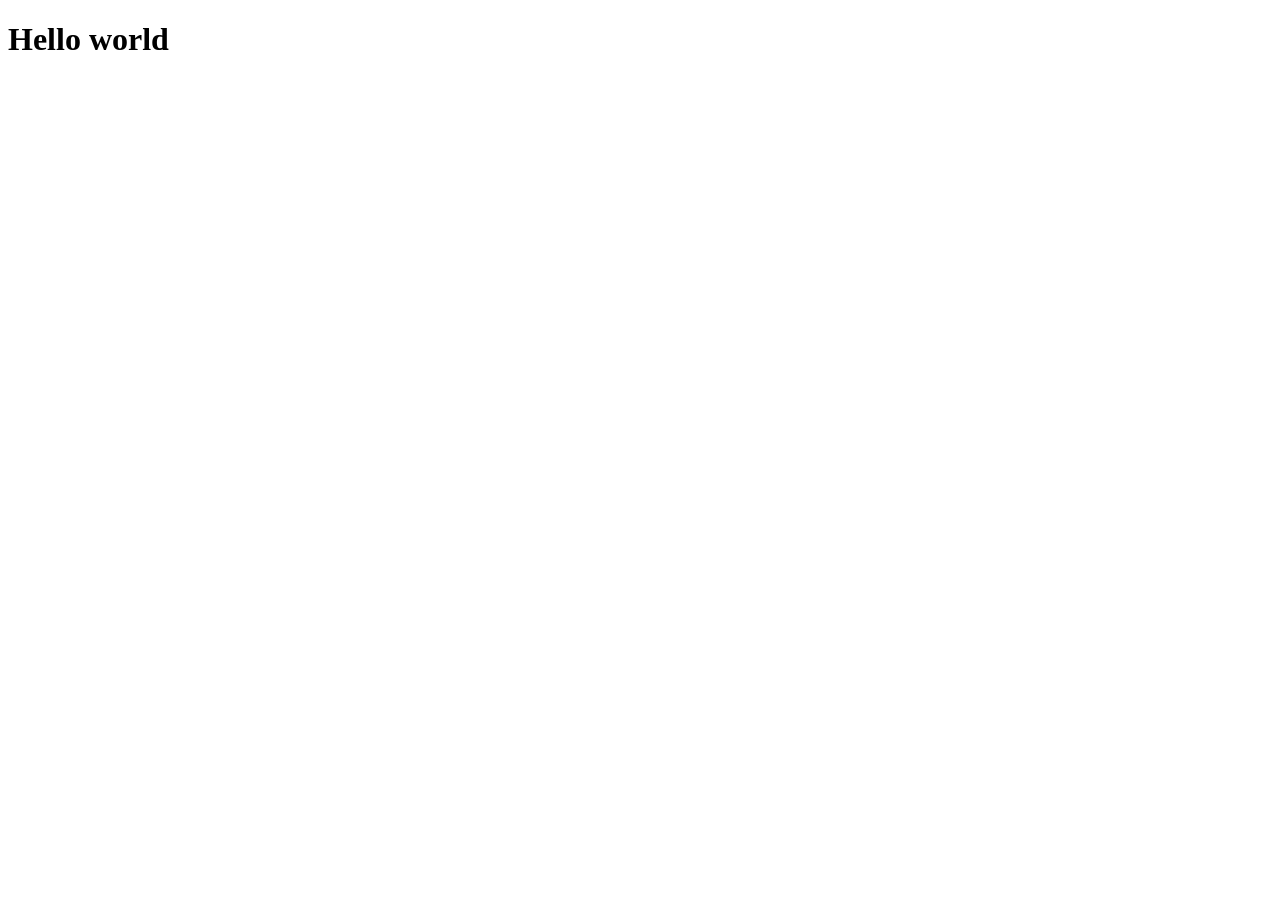
==== index.html @ e8138c46 "Add index.html with Hello world" ====
<!DOCTYPE html>
<html lang="de">
<head>
    <meta charset="UTF-8">
    <meta name="viewport" content="width=device-width, initial-scale=1.0">
    <title>Hello World</title>
</head>
<body>
    <h1>Hello world</h1>
</body>
</html>
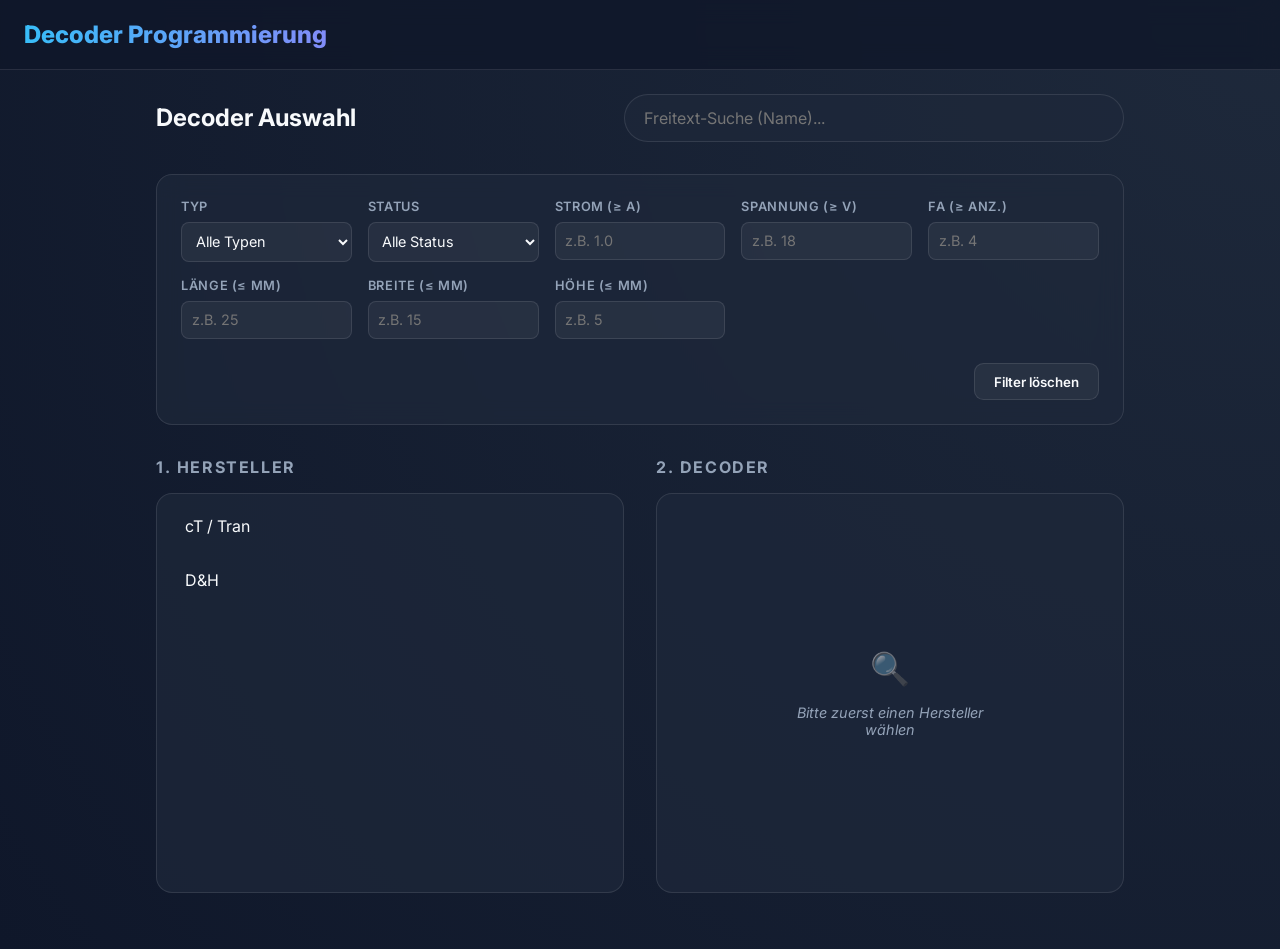
==== commit 62463e2d: "Update Decoderprogrammierung UI, logic, and scraper" ====
--- a/index.html
+++ b/index.html
@@ -3,9 +3,150 @@
 <head>
     <meta charset="UTF-8">
     <meta name="viewport" content="width=device-width, initial-scale=1.0">
-    <title>Hello World</title>
+    <title>Decoder Programmierung</title>
+    <link rel="stylesheet" href="style.css">
+    <link href="https://fonts.googleapis.com/css2?family=Inter:wght@400;600;800&display=swap" rel="stylesheet">
 </head>
 <body>
-    <h1>Hello world</h1>
+    <header>
+        <h1 id="main-title">Decoder Programmierung</h1>
+        <button id="main-back-btn" style="display: none;">&larr; Zurück zur Auswahl</button>
+    </header>
+
+    <div class="container">
+        <!-- Decoder Selection Screen -->
+        <div id="file-selection" class="screen">
+            <div class="selection-header">
+                <h2>Decoder Auswahl</h2>
+                <div class="search-container">
+                    <input type="text" id="decoder-search" placeholder="Freitext-Suche (Name)...">
+                    <div id="search-results" class="search-results-overlay" style="display: none;">
+                        <div class="search-result-row">
+                            <span id="res-manufacturer" class="res-label">Hersteller</span>
+                            <div class="dropdown">
+                                <button id="res-decoder-btn" class="dropbtn">Decoder wählen</button>
+                                <div id="res-decoder-list" class="dropdown-content"></div>
+                            </div>
+                        </div>
+                    </div>
+                </div>
+            </div>
+
+            <!-- Advanced Filters -->
+            <div class="filter-section">
+                <div class="filter-grid">
+                    <div class="filter-group">
+                        <label>Typ</label>
+                        <select id="filter-type">
+                            <option value="">Alle Typen</option>
+                            <option value="Lokdecoder">Lokdecoder</option>
+                            <option value="Sounddecoder">Sounddecoder</option>
+                            <option value="Funktionsdecoder">Funktionsdecoder</option>
+                        </select>
+                    </div>
+                    <div class="filter-group">
+                        <label>Status</label>
+                        <select id="filter-production">
+                            <option value="">Alle Status</option>
+                            <option value="true">In Produktion</option>
+                            <option value="false">Nicht mehr in Produktion</option>
+                        </select>
+                    </div>
+                    <div class="filter-group">
+                        <label>Strom (≥ A)</label>
+                        <input type="number" id="filter-current" step="0.1" placeholder="z.B. 1.0">
+                    </div>
+                    <div class="filter-group">
+                        <label>Spannung (≥ V)</label>
+                        <input type="number" id="filter-voltage" step="1" placeholder="z.B. 18">
+                    </div>
+                    <div class="filter-group">
+                        <label>FA (≥ Anz.)</label>
+                        <input type="number" id="filter-fa" step="1" placeholder="z.B. 4">
+                    </div>
+                    <div class="filter-group">
+                        <label>Länge (≤ mm)</label>
+                        <input type="number" id="filter-length" step="0.1" placeholder="z.B. 25">
+                    </div>
+                    <div class="filter-group">
+                        <label>Breite (≤ mm)</label>
+                        <input type="number" id="filter-width" step="0.1" placeholder="z.B. 15">
+                    </div>
+                    <div class="filter-group">
+                        <label>Höhe (≤ mm)</label>
+                        <input type="number" id="filter-height" step="0.1" placeholder="z.B. 5">
+                    </div>
+                </div>
+                <div class="filter-actions">
+                    <button id="clear-filters" class="btn-secondary">Filter löschen</button>
+                </div>
+            </div>
+
+            <!-- Results Table -->
+            <div id="results-table-container" class="table-container" style="display: none;">
+                <table id="results-table">
+                    <thead>
+                        <tr>
+                            <th>Hersteller</th>
+                            <th>Decoder</th>
+                            <th>Typ</th>
+                            <th>Prod.</th>
+                            <th>Strom</th>
+                            <th>V</th>
+                            <th>FA</th>
+                            <th>L</th>
+                            <th>B</th>
+                            <th>H</th>
+                        </tr>
+                    </thead>
+                    <tbody id="results-tbody"></tbody>
+                </table>
+            </div>
+
+            <div class="navigation-columns" id="manual-selection-container">
+                <div class="nav-column">
+                    <h3>1. Hersteller</h3>
+                    <div id="manufacturer-list" class="nav-list"></div>
+                </div>
+                <div class="nav-column">
+                    <h3>2. Decoder</h3>
+                    <div id="decoder-list" class="nav-list empty">
+                        <p class="placeholder">Bitte zuerst einen Hersteller wählen</p>
+                    </div>
+                </div>
+            </div>
+        </div>
+
+        <!-- Programming Screen -->
+        <div id="programming-screen" class="screen" style="display: none;">
+            <div class="header-row">
+                <button id="back-btn" class="btn-secondary">← Zurück</button>
+                <div class="decoder-info">
+                    <h2 id="decoder-name">Decoder Name</h2>
+                    <p id="firmware-info">Firmware Info</p>
+                </div>
+                <button id="reset-btn" class="btn-danger">Decoder-Reset</button>
+            </div>
+            <div class="content-layout">
+                <nav class="sidebar" id="group-nav"></nav>
+                <div id="cv-groups" class="cv-container"></div>
+            </div>
+        </div>
+    </div>
+
+    <!-- Reset Modal -->
+    <div id="reset-modal" class="modal" style="display: none;">
+        <div class="modal-content">
+            <h3>Decoder zurücksetzen</h3>
+            <p id="reset-modal-text"></p>
+            <div class="modal-actions">
+                <button id="reset-confirm" class="btn-danger">Jetzt zurücksetzen</button>
+                <button id="reset-cancel" class="btn-secondary">Abbrechen</button>
+            </div>
+        </div>
+    </div>
+
+    <script src="files.js"></script>
+    <script src="app.js"></script>
 </body>
 </html>
--- a/style.css
+++ b/style.css
@@ -0,0 +1,851 @@
+:root {
+    --bg-color: #0f172a;
+    --card-bg: rgba(30, 41, 59, 0.7);
+    --accent-color: #38bdf8;
+    --accent-hover: #0ea5e9;
+    --text-primary: #f8fafc;
+    --text-secondary: #94a3b8;
+    --border-color: rgba(255, 255, 255, 0.1);
+    --success: #22c55e;
+    --danger: #ef4444;
+    --header-height: 70px;
+}
+
+* {
+    margin: 0;
+    padding: 0;
+    box-sizing: border-box;
+    font-family: 'Inter', -apple-system, sans-serif;
+}
+
+body {
+    background-color: var(--bg-color);
+    color: var(--text-primary);
+    min-height: 100vh;
+    background-image: radial-gradient(circle at top right, #1e293b, #0f172a);
+    padding-bottom: 2rem;
+}
+
+header {
+    height: var(--header-height);
+    padding: 0 1.5rem;
+    display: flex;
+    justify-content: space-between;
+    align-items: center;
+    border-bottom: 1px solid var(--border-color);
+    backdrop-filter: blur(12px);
+    position: sticky;
+    top: 0;
+    z-index: 100;
+    background: rgba(15, 23, 42, 0.8);
+}
+
+h1 {
+    font-size: 1.5rem;
+    font-weight: 800;
+    background: linear-gradient(to right, #38bdf8, #818cf8);
+    -webkit-background-clip: text;
+    -webkit-text-fill-color: transparent;
+}
+
+#back-btn {
+    background: rgba(255, 255, 255, 0.05);
+    color: var(--text-primary);
+    border: 1px solid var(--border-color);
+    padding: 0.5rem 1rem;
+    border-radius: 0.5rem;
+    cursor: pointer;
+    font-size: 0.9rem;
+    display: flex;
+    align-items: center;
+    gap: 0.5rem;
+}
+
+.container {
+    max-width: 1000px;
+    margin: 1.5rem auto;
+    padding: 0 1rem;
+}
+
+/* Selection UI */
+.selection-header {
+    display: flex;
+    justify-content: space-between;
+    align-items: center;
+    margin-bottom: 2rem;
+    gap: 2rem;
+}
+
+.search-container {
+    position: relative;
+    flex: 1;
+    max-width: 500px;
+}
+
+#decoder-search {
+    width: 100%;
+    padding: 0.8rem 1.2rem;
+    background: var(--card-bg);
+    border: 1px solid var(--border-color);
+    border-radius: 2rem;
+    color: var(--text-primary);
+    font-size: 1rem;
+    outline: none;
+    transition: border-color 0.2s;
+}
+
+#decoder-search:focus {
+    border-color: var(--accent-color);
+}
+
+.search-results-overlay {
+    position: absolute;
+    top: calc(100% + 0.5rem);
+    left: 0;
+    right: 0;
+    background: #1e293b;
+    border: 1px solid var(--border-color);
+    border-radius: 1rem;
+    padding: 1rem;
+    z-index: 200;
+    box-shadow: 0 20px 25px -5px rgba(0, 0, 0, 0.5);
+}
+
+.search-result-row {
+    display: flex;
+    align-items: center;
+    gap: 1rem;
+}
+
+.res-label {
+    background: rgba(255, 255, 255, 0.05);
+    padding: 0.5rem 1rem;
+    border-radius: 0.5rem;
+    font-weight: 600;
+    color: var(--accent-color);
+    min-width: 120px;
+}
+
+/* Dropdown */
+.dropdown {
+    position: relative;
+    flex: 1;
+}
+
+.dropbtn {
+    width: 100%;
+    background: var(--accent-color);
+    color: #082f49;
+    padding: 0.6rem 1rem;
+    font-size: 0.9rem;
+    font-weight: 700;
+    border: none;
+    border-radius: 0.5rem;
+    cursor: pointer;
+}
+
+.dropdown-content {
+    display: none;
+    position: absolute;
+    background-color: #1e293b;
+    min-width: 160px;
+    width: 100%;
+    box-shadow: 0px 8px 16px 0px rgba(0,0,0,0.4);
+    z-index: 210;
+    border-radius: 0.5rem;
+    border: 1px solid var(--border-color);
+    margin-top: 0.25rem;
+}
+
+.dropdown-content a {
+    color: var(--text-primary);
+    padding: 0.75rem 1rem;
+    text-decoration: none;
+    display: block;
+    font-size: 0.9rem;
+    border-bottom: 1px solid var(--border-color);
+}
+
+.dropdown-content a:last-child {
+    border-bottom: none;
+}
+
+.dropdown-content a:hover {
+    background-color: rgba(255, 255, 255, 0.05);
+    color: var(--accent-color);
+}
+
+.dropdown:hover .dropdown-content {
+    display: block;
+}
+
+/* Navigation Columns */
+.navigation-columns {
+    display: grid;
+    grid-template-columns: 1fr 1fr;
+    gap: 2rem;
+}
+
+.nav-column h3 {
+    font-size: 1rem;
+    color: var(--text-secondary);
+    margin-bottom: 1rem;
+    text-transform: uppercase;
+    letter-spacing: 0.1em;
+}
+
+.nav-list {
+    background: var(--card-bg);
+    border: 1px solid var(--border-color);
+    border-radius: 1rem;
+    height: 400px;
+    overflow-y: auto;
+    padding: 0.5rem;
+}
+
+.nav-list::-webkit-scrollbar {
+    width: 6px;
+}
+
+.nav-list::-webkit-scrollbar-track {
+    background: transparent;
+}
+
+.nav-list::-webkit-scrollbar-thumb {
+    background: rgba(255, 255, 255, 0.1);
+    border-radius: 10px;
+}
+
+.nav-list::-webkit-scrollbar-thumb:hover {
+    background: rgba(255, 255, 255, 0.2);
+}
+
+.nav-list.empty {
+    display: flex;
+    flex-direction: column;
+    align-items: center;
+    justify-content: center;
+    text-align: center;
+    padding: 2rem;
+}
+
+.nav-list.empty::before {
+    content: '🔍';
+    font-size: 2rem;
+    margin-bottom: 1rem;
+    opacity: 0.5;
+}
+
+.placeholder {
+    color: var(--text-secondary);
+    font-style: italic;
+    font-size: 0.9rem;
+    max-width: 200px;
+}
+
+.nav-list-item {
+    padding: 0.8rem 1.2rem;
+    border-radius: 0.75rem;
+    cursor: pointer;
+    transition: all 0.2s cubic-bezier(0.4, 0, 0.2, 1);
+    color: var(--text-primary);
+    margin-bottom: 0.4rem;
+    border: 1px solid transparent;
+}
+
+.nav-list-item:hover {
+    background: rgba(255, 255, 255, 0.05);
+    color: var(--accent-color);
+    border-color: rgba(56, 189, 248, 0.2);
+    transform: translateX(4px);
+}
+
+.nav-list-item.selected {
+    background: linear-gradient(90deg, rgba(56, 189, 248, 0.15), transparent);
+    color: var(--accent-color);
+    font-weight: 700;
+    border-left: 3px solid var(--accent-color);
+}
+
+.filter-section {
+    background: var(--card-bg);
+    border: 1px solid var(--border-color);
+    border-radius: 1rem;
+    padding: 1.5rem;
+    margin-bottom: 2rem;
+    backdrop-filter: blur(12px);
+}
+
+.filter-grid {
+    display: grid;
+    grid-template-columns: repeat(auto-fill, minmax(150px, 1fr));
+    gap: 1rem;
+    margin-bottom: 1.5rem;
+}
+
+.filter-group {
+    display: flex;
+    flex-direction: column;
+    gap: 0.5rem;
+}
+
+.filter-group label {
+    font-size: 0.8rem;
+    font-weight: 600;
+    color: var(--text-secondary);
+    text-transform: uppercase;
+    letter-spacing: 0.05em;
+}
+
+.filter-group input, .filter-group select {
+    background: rgba(255, 255, 255, 0.05);
+    border: 1px solid var(--border-color);
+    color: var(--text-primary);
+    padding: 0.6rem;
+    border-radius: 0.5rem;
+    font-size: 0.9rem;
+}
+
+.filter-group input:focus, .filter-group select:focus {
+    outline: none;
+    border-color: var(--accent-color);
+    box-shadow: 0 0 0 2px rgba(56, 189, 248, 0.2);
+}
+
+.filter-actions {
+    display: flex;
+    justify-content: flex-end;
+}
+
+.table-container {
+    background: var(--card-bg);
+    border: 1px solid var(--border-color);
+    border-radius: 1rem;
+    overflow: hidden;
+    margin-bottom: 2rem;
+    max-height: 500px;
+    overflow-y: auto;
+}
+
+table {
+    width: 100%;
+    border-collapse: collapse;
+    font-size: 0.9rem;
+}
+
+th {
+    background: rgba(255, 255, 255, 0.05);
+    padding: 1rem;
+    text-align: left;
+    font-weight: 600;
+    color: var(--text-secondary);
+    border-bottom: 1px solid var(--border-color);
+    position: sticky;
+    top: 0;
+    z-index: 1;
+}
+
+td {
+    padding: 0.8rem 1rem;
+    border-bottom: 1px solid rgba(255, 255, 255, 0.03);
+    color: var(--text-primary);
+}
+
+tr:last-child td {
+    border-bottom: none;
+}
+
+tbody tr {
+    cursor: pointer;
+    transition: background 0.2s;
+}
+
+tbody tr:hover {
+    background: rgba(56, 189, 248, 0.1);
+}
+
+.in-prod { color: #10b981; }
+.out-prod { color: #ef4444; }
+
+.header-row {
+    display: flex;
+    justify-content: space-between;
+    align-items: center;
+    margin-bottom: 2rem;
+    gap: 1.5rem;
+    background: var(--card-bg);
+    padding: 1rem 1.5rem;
+    border-radius: 1rem;
+    border: 1px solid var(--border-color);
+}
+
+.btn-danger {
+    background: #991b1b; /* Darker red */
+    color: white;
+    border: none;
+    padding: 0.6rem 1.2rem;
+    border-radius: 0.6rem;
+    font-weight: 600;
+    cursor: pointer;
+    transition: all 0.2s;
+}
+
+.btn-danger:hover {
+    background: #7f1d1d;
+    transform: translateY(-2px);
+    box-shadow: 0 4px 12px rgba(153, 27, 27, 0.3);
+}
+
+/* Modal */
+.modal {
+    position: fixed;
+    top: 0;
+    left: 0;
+    width: 100%;
+    height: 100%;
+    background: rgba(0, 0, 0, 0.7);
+    backdrop-filter: blur(4px);
+    display: flex;
+    align-items: center;
+    justify-content: center;
+    z-index: 1000;
+}
+
+.modal-content {
+    background: var(--card-bg);
+    border: 1px solid var(--border-color);
+    padding: 2rem;
+    border-radius: 1.5rem;
+    max-width: 450px;
+    width: 90%;
+    text-align: center;
+    box-shadow: 0 25px 50px -12px rgba(0, 0, 0, 0.5);
+}
+
+.modal-content h3 {
+    margin-bottom: 1rem;
+    color: #ef4444;
+}
+
+.modal-content p {
+    margin-bottom: 2rem;
+    line-height: 1.5;
+    color: var(--text-primary);
+}
+
+.modal-actions {
+    display: flex;
+    gap: 1rem;
+    justify-content: center;
+}
+
+.btn-secondary {
+    background: rgba(255, 255, 255, 0.05);
+    color: var(--text-primary);
+    border: 1px solid var(--border-color);
+    padding: 0.6rem 1.2rem;
+    border-radius: 0.6rem;
+    font-weight: 600;
+    cursor: pointer;
+    transition: all 0.2s;
+}
+
+.btn-secondary:hover {
+    background: rgba(255, 255, 255, 0.1);
+}
+
+.content-layout {
+    display: grid;
+    grid-template-columns: 250px 1fr;
+    gap: 2rem;
+    align-items: flex-start;
+}
+
+.sidebar {
+    position: sticky;
+    top: 1.5rem;
+    background: var(--card-bg);
+    border: 1px solid var(--border-color);
+    border-radius: 1rem;
+    padding: 1.25rem;
+    max-height: calc(100vh - 3rem);
+    overflow-y: auto;
+}
+
+.sidebar h4 {
+    margin-bottom: 1rem;
+    font-size: 0.9rem;
+    text-transform: uppercase;
+    letter-spacing: 0.05em;
+    color: var(--text-secondary);
+}
+
+.nav-item {
+    display: block;
+    padding: 0.6rem 0.8rem;
+    color: var(--text-secondary);
+    text-decoration: none;
+    font-size: 0.9rem;
+    border-radius: 0.5rem;
+    transition: all 0.2s;
+    cursor: pointer;
+    white-space: nowrap;
+    overflow: hidden;
+    text-overflow: ellipsis;
+}
+
+.nav-item:hover {
+    background: rgba(255, 255, 255, 0.05);
+    color: var(--accent-color);
+}
+
+.nav-item.active {
+    background: rgba(56, 189, 248, 0.1);
+    color: var(--accent-color);
+    font-weight: 600;
+}
+
+@media (max-width: 1024px) {
+    .content-layout {
+        grid-template-columns: 1fr;
+    }
+    .sidebar {
+        display: none;
+    }
+}
+
+.decoder-info {
+    margin-bottom: 1.5rem;
+    padding: 1.25rem;
+    background: var(--card-bg);
+    border-radius: 1rem;
+    border-left: 4px solid var(--accent-color);
+}
+
+.decoder-info h2 {
+    font-size: 1.25rem;
+    margin-bottom: 0.25rem;
+}
+
+.decoder-info p {
+    color: var(--text-secondary);
+    font-size: 0.9rem;
+}
+
+/* Accordion Group */
+.cv-group {
+    scroll-margin-top: 1.5rem;
+    background: var(--card-bg);
+    border: 1px solid var(--border-color);
+    border-radius: 1rem;
+    margin-bottom: 1rem;
+    overflow: hidden;
+    transition: all 0.3s;
+}
+
+.cv-group-header {
+    background: rgba(255, 255, 255, 0.03);
+    padding: 1rem 1.5rem;
+    display: flex;
+    justify-content: space-between;
+    align-items: center;
+    cursor: pointer;
+    user-select: none;
+}
+
+.cv-group-header:hover {
+    background: rgba(255, 255, 255, 0.06);
+}
+
+.cv-group-title {
+    font-weight: 700;
+    color: var(--accent-color);
+    font-size: 1.05rem;
+}
+
+.cv-group-icon {
+    transition: transform 0.3s;
+    color: var(--text-secondary);
+}
+
+.cv-group.collapsed .cv-group-icon {
+    transform: rotate(-90deg);
+}
+
+.cv-group.collapsed .cv-group-content {
+    max-height: 0;
+    overflow: hidden;
+}
+
+.cv-group-content {
+    max-height: 5000px; /* High enough for large groups */
+    transition: max-height 0.4s ease-out;
+}
+
+.group-hint {
+    padding: 1rem 1.5rem;
+    font-size: 0.9rem;
+    color: var(--text-secondary);
+    font-style: italic;
+    background: rgba(255, 255, 255, 0.02);
+    border-bottom: 1px solid var(--border-color);
+    line-height: 1.4;
+}
+
+.speed-curve-container {
+    background: #020617;
+    padding: 1rem;
+    margin: 1rem 1.5rem;
+    border-radius: 0.75rem;
+    border: 1px solid var(--border-color);
+    position: relative;
+    overflow: hidden;
+}
+
+.speed-curve-canvas {
+    width: 100%;
+    height: 250px;
+    cursor: crosshair;
+    display: block;
+}
+
+.speed-curve-presets {
+    display: flex;
+    gap: 0.75rem;
+    margin-top: 1rem;
+    justify-content: center;
+}
+
+.bit-container {
+    display: grid;
+    grid-template-columns: repeat(auto-fill, minmax(200px, 1fr));
+    gap: 0.5rem;
+    margin-top: 0.75rem;
+    background: rgba(255, 255, 255, 0.03);
+    padding: 0.75rem;
+    border-radius: 0.5rem;
+    border: 1px solid var(--border-color);
+}
+
+.bit-item {
+    display: flex;
+    align-items: center;
+    gap: 0.5rem;
+    font-size: 0.85rem;
+    color: var(--text-secondary);
+    cursor: pointer;
+    transition: color 0.2s;
+}
+
+.bit-item:hover {
+    color: var(--text-primary);
+}
+
+.bit-item input {
+    accent-color: var(--accent-color);
+    width: 14px;
+    height: 14px;
+}
+
+.bit-select {
+    background: rgba(255, 255, 255, 0.05);
+    border: 1px solid var(--border-color);
+    color: var(--text-primary);
+    padding: 0.25rem 0.5rem;
+    border-radius: 0.4rem;
+    font-size: 0.85rem;
+    outline: none;
+    width: 100%;
+}
+
+.bit-select option {
+    background: #0f172a;
+    color: white;
+}
+
+.btn-preset {
+    background: rgba(255, 255, 255, 0.05);
+    border: 1px solid var(--border-color);
+    color: var(--text-secondary);
+    padding: 0.4rem 0.8rem;
+    border-radius: 0.4rem;
+    font-size: 0.8rem;
+    cursor: pointer;
+    transition: all 0.2s;
+}
+
+.btn-preset:hover {
+    background: var(--accent-color);
+    color: #082f49;
+    border-color: var(--accent-color);
+}
+
+.cv-row {
+    display: grid;
+    grid-template-columns: 80px 1fr 100px 120px;
+    gap: 1rem;
+    align-items: flex-start; /* Changed from center to top align for bit fields */
+    padding: 1.25rem 1.5rem;
+    border-top: 1px solid var(--border-color);
+    position: relative;
+}
+
+.cv-row.is-disabled .cv-number,
+.cv-row.is-disabled .cv-desc-text,
+.cv-row.is-disabled .bit-container,
+.cv-row.is-disabled .cv-value-container,
+.cv-row.is-disabled .cv-actions {
+    opacity: 0.3;
+    pointer-events: none;
+}
+
+.cv-dependency-hint {
+    font-size: 0.75rem;
+    color: var(--text-primary);
+    background: rgba(255, 255, 255, 0.05);
+    padding: 0.4rem 0.8rem;
+    border-radius: 0.5rem;
+    display: flex;
+    align-items: center;
+    gap: 0.6rem;
+    margin-top: 0.6rem;
+    border: 1px solid var(--border-color);
+    opacity: 1 !important;
+}
+
+.cv-dependency-hint svg {
+    color: #fbbf24; /* Amber/Warning color */
+}
+
+.btn-go-cv {
+    background: var(--accent-color);
+    color: #082f49;
+    border: none;
+    padding: 0.2rem 0.5rem;
+    border-radius: 0.25rem;
+    font-size: 0.7rem;
+    font-weight: 800;
+    cursor: pointer;
+    text-transform: uppercase;
+    margin-left: auto;
+    transition: transform 0.1s;
+}
+
+.btn-go-cv:hover {
+    transform: scale(1.05);
+}
+
+.cv-help-text {
+    font-size: 0.8rem;
+    color: var(--text-secondary);
+    font-style: italic;
+    margin-top: 0.25rem;
+    line-height: 1.2;
+}
+
+.input-with-unit {
+    display: flex;
+    align-items: center;
+    gap: 0.5rem;
+}
+
+.unit-label {
+    font-size: 0.85rem;
+    color: var(--text-secondary);
+    white-space: nowrap;
+}
+
+.cv-number {
+    font-weight: 800;
+    color: var(--text-secondary);
+    font-family: 'JetBrains Mono', monospace;
+}
+
+.cv-name {
+    font-size: 0.95rem;
+    line-height: 1.4;
+}
+
+.cv-value-container {
+    display: flex;
+    flex-direction: column;
+    gap: 0.5rem;
+}
+
+.cv-value-input, .cv-value-select {
+    background: #0f172a;
+    border: 1px solid var(--border-color);
+    color: var(--text-primary);
+    padding: 0.5rem;
+    border-radius: 0.5rem;
+    width: 100%;
+    text-align: center;
+    font-weight: 600;
+    outline: none;
+    cursor: pointer;
+}
+
+.cv-value-input[readonly] {
+    background: transparent;
+    border-color: transparent;
+    cursor: default;
+    color: var(--text-primary);
+}
+
+.cv-value-select option {
+    background: #0f172a;
+    color: white;
+    text-align: left;
+}
+
+.cv-actions {
+    display: flex;
+    gap: 0.5rem;
+}
+
+.btn-sm {
+    padding: 0.5rem;
+    border-radius: 0.5rem;
+    border: none;
+    font-size: 0.85rem;
+    font-weight: 700;
+    cursor: pointer;
+    flex: 1;
+    transition: opacity 0.2s;
+    display: flex;
+    align-items: center;
+    justify-content: center;
+}
+
+.btn-read { background: var(--success); color: #06200d; }
+.btn-write { background: var(--accent-color); color: #082f49; }
+
+/* Responsive Adjustments */
+@media (max-width: 768px) {
+    .cv-row {
+        grid-template-columns: 70px 1fr 80px;
+        grid-template-areas: 
+            "num name name"
+            "val act act";
+        gap: 0.75rem;
+        padding: 1rem;
+    }
+    
+    .cv-number { grid-area: num; }
+    .cv-name { grid-area: name; }
+    .cv-value-container { grid-area: val; }
+    .cv-actions { grid-area: act; }
+    
+    .cv-group-header { padding: 0.75rem 1rem; }
+    h1 { font-size: 1.2rem; }
+}
+
+@media (max-width: 480px) {
+    .container { margin: 1rem auto; }
+    .cv-row {
+        grid-template-columns: 1fr 1fr;
+        grid-template-areas: 
+            "num name"
+            "val act";
+    }
+}
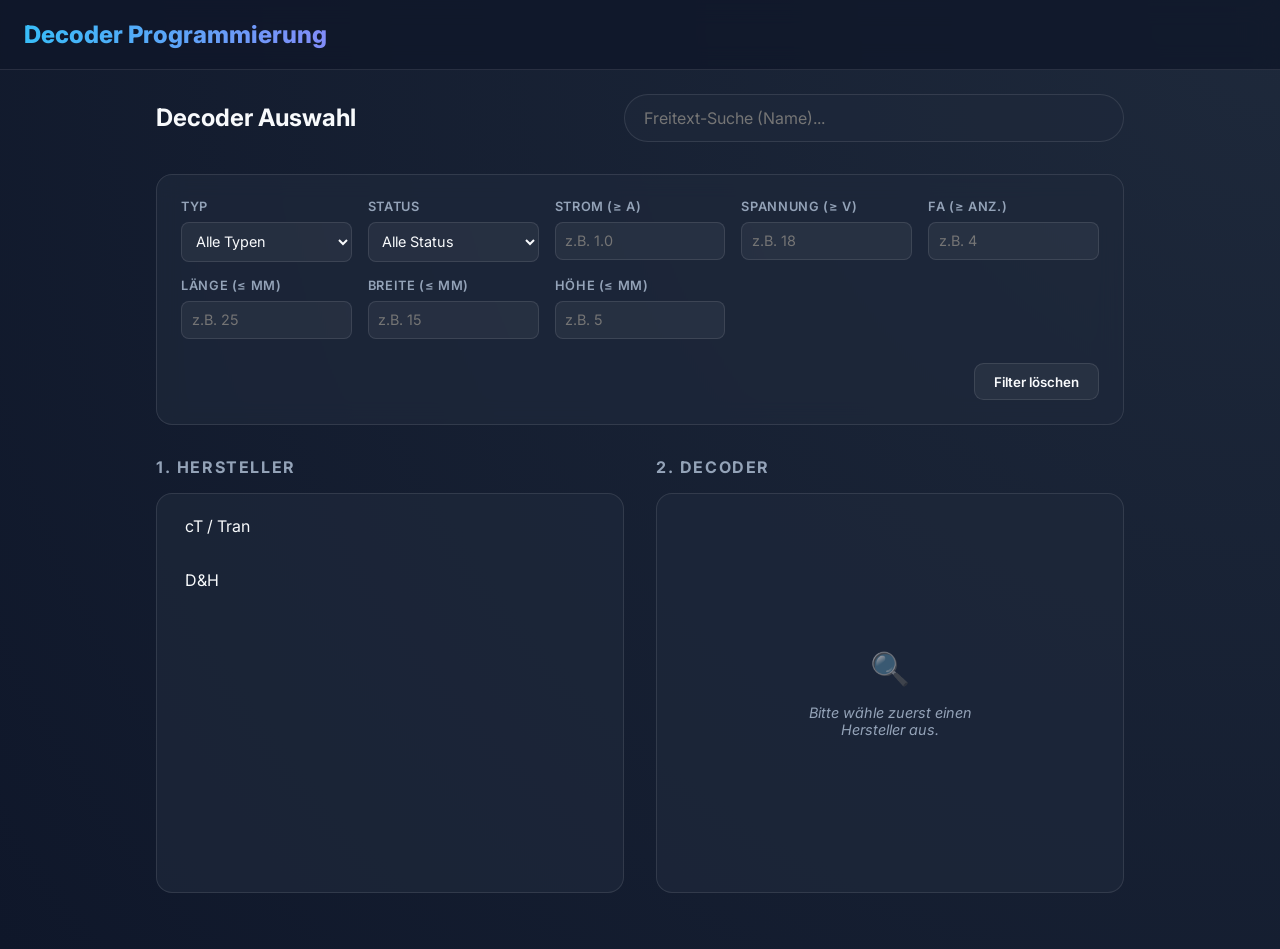
==== commit 0c6f71cd: "Fix CORS proxy to use corsproxy.io and improve fallback logic" ====
--- a/index.html
+++ b/index.html
@@ -111,7 +111,7 @@
                 <div class="nav-column">
                     <h3>2. Decoder</h3>
                     <div id="decoder-list" class="nav-list empty">
-                        <p class="placeholder">Bitte zuerst einen Hersteller wählen</p>
+                        <p class="placeholder">Bitte wähle zuerst einen Hersteller aus.</p>
                     </div>
                 </div>
             </div>
@@ -129,19 +129,21 @@
             </div>
             <div class="content-layout">
                 <nav class="sidebar" id="group-nav"></nav>
-                <div id="cv-groups" class="cv-container"></div>
+                <div class="main-content">
+                    <div id="cv-groups"></div>
+                </div>
             </div>
         </div>
-    </div>
 
-    <!-- Reset Modal -->
-    <div id="reset-modal" class="modal" style="display: none;">
-        <div class="modal-content">
-            <h3>Decoder zurücksetzen</h3>
-            <p id="reset-modal-text"></p>
-            <div class="modal-actions">
-                <button id="reset-confirm" class="btn-danger">Jetzt zurücksetzen</button>
-                <button id="reset-cancel" class="btn-secondary">Abbrechen</button>
+        <!-- Reset Modal -->
+        <div id="reset-modal" class="modal-overlay" style="display: none;">
+            <div class="modal-content">
+                <h3>Werkseinstellungen</h3>
+                <p id="reset-modal-text"></p>
+                <div class="modal-actions">
+                    <button id="reset-confirm" class="btn-danger">Jetzt zurücksetzen</button>
+                    <button id="reset-cancel" class="btn-secondary">Abbrechen</button>
+                </div>
             </div>
         </div>
     </div>
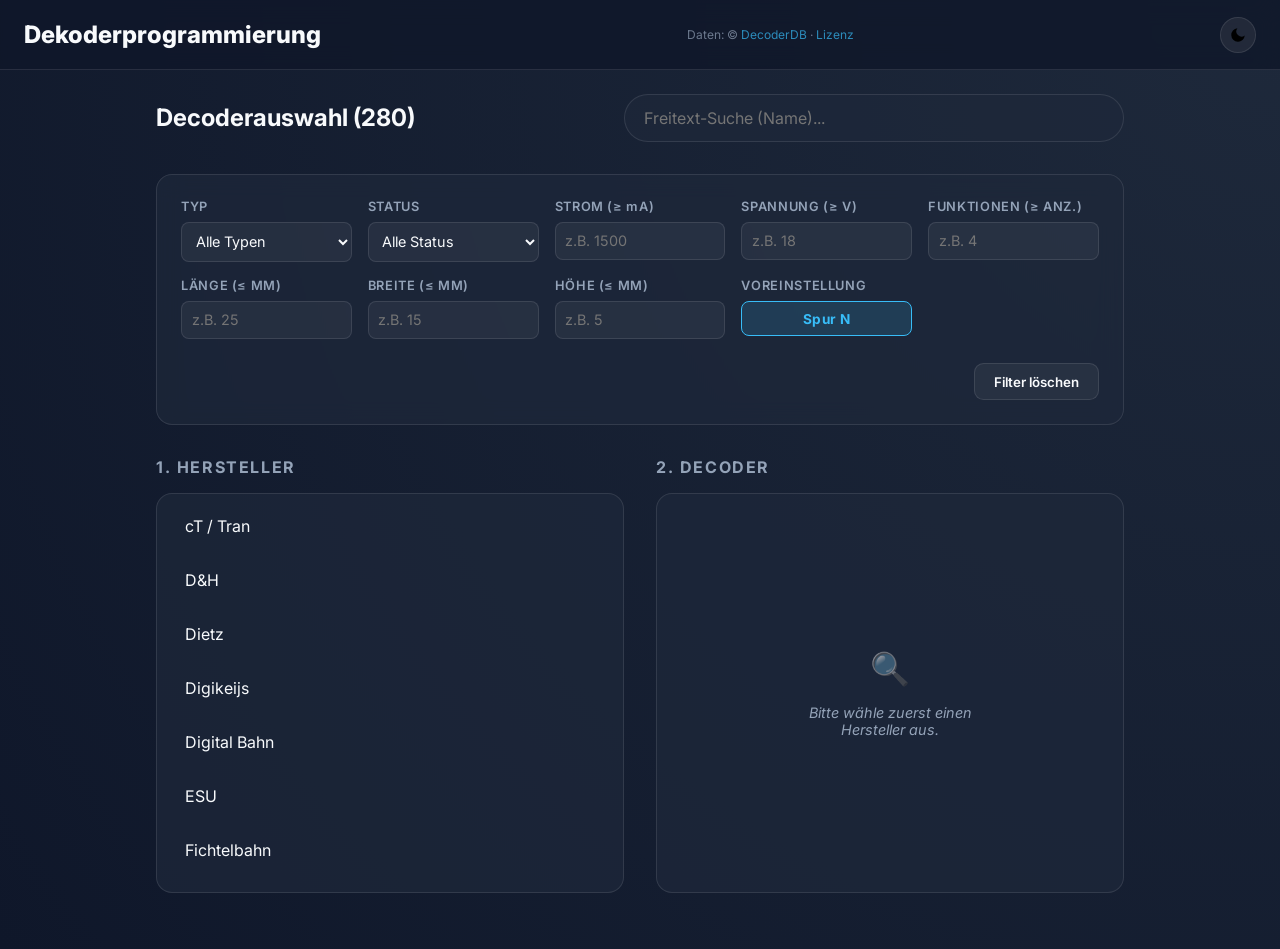
==== commit 7ed0fb18: "Finalizing Decoder Database Navigator: updated manufacturer IDs, reset logic, and UI polish" ====
--- a/index.html
+++ b/index.html
@@ -3,23 +3,44 @@
 <head>
     <meta charset="UTF-8">
     <meta name="viewport" content="width=device-width, initial-scale=1.0">
-    <title>Decoder Programmierung</title>
+    <title>Dekoderprogrammierung</title>
     <link rel="stylesheet" href="style.css">
     <link href="https://fonts.googleapis.com/css2?family=Inter:wght@400;600;800&display=swap" rel="stylesheet">
 </head>
 <body>
     <header>
-        <h1 id="main-title">Decoder Programmierung</h1>
-        <button id="main-back-btn" style="display: none;">&larr; Zurück zur Auswahl</button>
+        <h1 id="main-title">Dekoderprogrammierung</h1>
+        <span class="license-notice">Daten: © <a href="https://www.decoderdb.de" target="_blank" rel="noopener">DecoderDB</a> · <a href="https://www.decoderdb.de/lizenz" target="_blank" rel="noopener">Lizenz</a></span>
+        <div class="header-right">
+            <button id="main-back-btn" style="display: none;">&larr; Zurück zur Auswahl</button>
+            <button id="theme-toggle" title="Design umschalten" aria-label="Darkmode/Lightmode umschalten">
+                <!-- Moon icon (dark mode) -->
+                <svg id="icon-moon" xmlns="http://www.w3.org/2000/svg" width="18" height="18" viewBox="0 0 24 24" fill="currentColor">
+                    <path d="M21 12.79A9 9 0 1 1 11.21 3 7 7 0 0 0 21 12.79z"/>
+                </svg>
+                <!-- Sun icon (light mode, hidden by default) -->
+                <svg id="icon-sun" xmlns="http://www.w3.org/2000/svg" width="18" height="18" viewBox="0 0 24 24" fill="currentColor" style="display:none;">
+                    <circle cx="12" cy="12" r="5"/>
+                    <line x1="12" y1="1" x2="12" y2="3" stroke="currentColor" stroke-width="2" stroke-linecap="round"/>
+                    <line x1="12" y1="21" x2="12" y2="23" stroke="currentColor" stroke-width="2" stroke-linecap="round"/>
+                    <line x1="4.22" y1="4.22" x2="5.64" y2="5.64" stroke="currentColor" stroke-width="2" stroke-linecap="round"/>
+                    <line x1="18.36" y1="18.36" x2="19.78" y2="19.78" stroke="currentColor" stroke-width="2" stroke-linecap="round"/>
+                    <line x1="1" y1="12" x2="3" y2="12" stroke="currentColor" stroke-width="2" stroke-linecap="round"/>
+                    <line x1="21" y1="12" x2="23" y2="12" stroke="currentColor" stroke-width="2" stroke-linecap="round"/>
+                    <line x1="4.22" y1="19.78" x2="5.64" y2="18.36" stroke="currentColor" stroke-width="2" stroke-linecap="round"/>
+                    <line x1="18.36" y1="5.64" x2="19.78" y2="4.22" stroke="currentColor" stroke-width="2" stroke-linecap="round"/>
+                </svg>
+            </button>
+        </div>
     </header>
 
     <div class="container">
         <!-- Decoder Selection Screen -->
         <div id="file-selection" class="screen">
             <div class="selection-header">
-                <h2>Decoder Auswahl</h2>
+                <h2>Decoderauswahl <span id="decoder-count"></span></h2>
                 <div class="search-container">
-                    <input type="text" id="decoder-search" placeholder="Freitext-Suche (Name)...">
+                    <input type="text" id="decoder-search" placeholder="Freitext-Suche (Name)..." autocomplete="off" spellcheck="false" autocorrect="off" autocapitalize="off">
                     <div id="search-results" class="search-results-overlay" style="display: none;">
                         <div class="search-result-row">
                             <span id="res-manufacturer" class="res-label">Hersteller</span>
@@ -53,15 +74,15 @@
                         </select>
                     </div>
                     <div class="filter-group">
-                        <label>Strom (≥ A)</label>
-                        <input type="number" id="filter-current" step="0.1" placeholder="z.B. 1.0">
+                        <label>Strom (≥ <span style="text-transform: none;">mA</span>)</label>
+                        <input type="text" id="filter-current" placeholder="z.B. 1500">
                     </div>
                     <div class="filter-group">
                         <label>Spannung (≥ V)</label>
                         <input type="number" id="filter-voltage" step="1" placeholder="z.B. 18">
                     </div>
                     <div class="filter-group">
-                        <label>FA (≥ Anz.)</label>
+                        <label>Funktionen (≥ Anz.)</label>
                         <input type="number" id="filter-fa" step="1" placeholder="z.B. 4">
                     </div>
                     <div class="filter-group">
@@ -75,6 +96,10 @@
                     <div class="filter-group">
                         <label>Höhe (≤ mm)</label>
                         <input type="number" id="filter-height" step="0.1" placeholder="z.B. 5">
+                    </div>
+                    <div class="filter-group filter-group-preset">
+                        <label>Voreinstellung</label>
+                        <button id="preset-spur-n" class="btn-preset-spur" title="L≤ 25mm, B≤ 15mm, H≤ 3mm">Spur N</button>
                     </div>
                 </div>
                 <div class="filter-actions">
@@ -125,24 +150,22 @@
                     <h2 id="decoder-name">Decoder Name</h2>
                     <p id="firmware-info">Firmware Info</p>
                 </div>
-                <button id="reset-btn" class="btn-danger">Decoder-Reset</button>
+                <div class="reset-container">
+                    <button id="reset-btn" class="btn-danger">Decoder-Reset</button>
+                    <div id="reset-modal" class="reset-popover" style="display: none;">
+                        <h3>Werkseinstellungen</h3>
+                        <p id="reset-modal-text"></p>
+                        <div class="modal-actions">
+                            <button id="reset-confirm" class="btn-danger">Zurücksetzen</button>
+                            <button id="reset-cancel" class="btn-secondary">Abbrechen</button>
+                        </div>
+                    </div>
+                </div>
             </div>
             <div class="content-layout">
                 <nav class="sidebar" id="group-nav"></nav>
                 <div class="main-content">
                     <div id="cv-groups"></div>
-                </div>
-            </div>
-        </div>
-
-        <!-- Reset Modal -->
-        <div id="reset-modal" class="modal-overlay" style="display: none;">
-            <div class="modal-content">
-                <h3>Werkseinstellungen</h3>
-                <p id="reset-modal-text"></p>
-                <div class="modal-actions">
-                    <button id="reset-confirm" class="btn-danger">Jetzt zurücksetzen</button>
-                    <button id="reset-cancel" class="btn-secondary">Abbrechen</button>
                 </div>
             </div>
         </div>
--- a/style.css
+++ b/style.css
@@ -9,6 +9,20 @@
     --success: #22c55e;
     --danger: #ef4444;
     --header-height: 70px;
+    --header-bg: rgba(15, 23, 42, 0.8);
+    --body-gradient: radial-gradient(circle at top right, #1e293b, #0f172a);
+}
+
+body.light-mode {
+    --bg-color: #f1f5f9;
+    --card-bg: rgba(255, 255, 255, 0.85);
+    --accent-color: #0284c7;
+    --accent-hover: #0369a1;
+    --text-primary: #0f172a;
+    --text-secondary: #475569;
+    --border-color: rgba(0, 0, 0, 0.1);
+    --header-bg: rgba(241, 245, 249, 0.9);
+    --body-gradient: radial-gradient(circle at top right, #e2e8f0, #f1f5f9);
 }
 
 * {
@@ -22,8 +36,9 @@
     background-color: var(--bg-color);
     color: var(--text-primary);
     min-height: 100vh;
-    background-image: radial-gradient(circle at top right, #1e293b, #0f172a);
+    background-image: var(--body-gradient);
     padding-bottom: 2rem;
+    transition: background-color 0.3s, color 0.3s;
 }
 
 header {
@@ -37,15 +52,40 @@
     position: sticky;
     top: 0;
     z-index: 100;
-    background: rgba(15, 23, 42, 0.8);
+    background: var(--header-bg);
+}
+
+.header-right {
+    display: flex;
+    align-items: center;
+    gap: 0.75rem;
+}
+
+#theme-toggle {
+    background: rgba(128, 128, 128, 0.15);
+    border: 1px solid var(--border-color);
+    border-radius: 50%;
+    width: 2.25rem;
+    height: 2.25rem;
+    font-size: 1.1rem;
+    cursor: pointer;
+    display: flex;
+    align-items: center;
+    justify-content: center;
+    transition: all 0.2s;
+    line-height: 1;
+    padding: 0;
+}
+
+#theme-toggle:hover {
+    background: rgba(128, 128, 128, 0.3);
+    transform: rotate(15deg) scale(1.1);
 }
 
 h1 {
     font-size: 1.5rem;
     font-weight: 800;
-    background: linear-gradient(to right, #38bdf8, #818cf8);
-    -webkit-background-clip: text;
-    -webkit-text-fill-color: transparent;
+    color: var(--text-primary);
 }
 
 #back-btn {
@@ -267,6 +307,21 @@
     border-left: 3px solid var(--accent-color);
 }
 
+.license-notice {
+    font-size: 0.75rem;
+    color: var(--text-secondary);
+    opacity: 0.7;
+}
+
+.license-notice a {
+    color: var(--accent-color);
+    text-decoration: none;
+}
+
+.license-notice a:hover {
+    text-decoration: underline;
+}
+
 .filter-section {
     background: var(--card-bg);
     border: 1px solid var(--border-color);
@@ -366,6 +421,61 @@
 
 .in-prod { color: #10b981; }
 .out-prod { color: #ef4444; }
+
+.btn-preset-spur {
+    background: rgba(56, 189, 248, 0.15);
+    border: 1px solid var(--accent-color);
+    color: var(--accent-color);
+    padding: 0.55rem 1rem;
+    border-radius: 0.5rem;
+    font-size: 0.85rem;
+    font-weight: 700;
+    cursor: pointer;
+    transition: all 0.2s;
+    width: 100%;
+    letter-spacing: 0.03em;
+}
+
+.btn-preset-spur:hover {
+    background: var(--accent-color);
+    color: #082f49;
+}
+
+.reset-container {
+    position: relative;
+}
+
+.reset-popover {
+    position: absolute;
+    top: calc(100% + 0.5rem);
+    right: 0;
+    background: var(--card-bg);
+    border: 1px solid var(--border-color);
+    border-radius: 1rem;
+    padding: 1.5rem;
+    min-width: 320px;
+    z-index: 500;
+    box-shadow: 0 15px 30px -5px rgba(0, 0, 0, 0.4);
+    backdrop-filter: blur(16px);
+}
+
+.reset-popover h3 {
+    margin-bottom: 0.75rem;
+    color: var(--danger);
+    font-size: 1rem;
+}
+
+.reset-popover p {
+    margin-bottom: 1rem;
+    line-height: 1.5;
+    color: var(--text-primary);
+    font-size: 0.9rem;
+}
+
+body.light-mode .reset-popover {
+    background: rgba(255, 255, 255, 0.95);
+    box-shadow: 0 15px 30px -5px rgba(0, 0, 0, 0.15);
+}
 
 .header-row {
     display: flex;
@@ -849,3 +959,127 @@
             "val act";
     }
 }
+
+/* ============================
+   Light Mode Overrides
+   ============================ */
+body.light-mode .search-results-overlay {
+    background: #ffffff;
+    box-shadow: 0 20px 25px -5px rgba(0, 0, 0, 0.15);
+}
+
+body.light-mode .dropdown-content {
+    background-color: #ffffff;
+    box-shadow: 0px 8px 16px 0px rgba(0, 0, 0, 0.15);
+}
+
+body.light-mode .dropdown-content a:hover {
+    background-color: rgba(0, 0, 0, 0.05);
+}
+
+body.light-mode .dropbtn {
+    color: #ffffff;
+}
+
+body.light-mode .res-label {
+    background: rgba(0, 0, 0, 0.05);
+}
+
+body.light-mode .nav-list-item:hover {
+    background: rgba(0, 0, 0, 0.05);
+}
+
+body.light-mode .nav-list-item.selected {
+    background: linear-gradient(90deg, rgba(2, 132, 199, 0.1), transparent);
+}
+
+body.light-mode .filter-group input,
+body.light-mode .filter-group select {
+    background: rgba(0, 0, 0, 0.03);
+}
+
+body.light-mode .cv-value-input,
+body.light-mode .cv-value-select {
+    background: #f8fafc;
+}
+
+body.light-mode .cv-value-select option {
+    background: #ffffff;
+    color: #0f172a;
+}
+
+body.light-mode .cv-group-header {
+    background: rgba(0, 0, 0, 0.02);
+}
+
+body.light-mode .cv-group-header:hover {
+    background: rgba(0, 0, 0, 0.04);
+}
+
+body.light-mode .group-hint {
+    background: rgba(0, 0, 0, 0.02);
+}
+
+body.light-mode .speed-curve-container {
+    background: #e2e8f0;
+}
+
+body.light-mode .bit-container {
+    background: rgba(0, 0, 0, 0.03);
+}
+
+body.light-mode .bit-select {
+    background: rgba(0, 0, 0, 0.03);
+}
+
+body.light-mode .btn-preset {
+    background: rgba(0, 0, 0, 0.05);
+}
+
+body.light-mode .btn-secondary {
+    background: rgba(0, 0, 0, 0.05);
+}
+
+body.light-mode .btn-secondary:hover {
+    background: rgba(0, 0, 0, 0.1);
+}
+
+body.light-mode .btn-read { color: #ffffff; }
+body.light-mode .btn-write { color: #ffffff; }
+
+body.light-mode .btn-preset-spur {
+    background: rgba(2, 132, 199, 0.1);
+}
+
+body.light-mode .btn-preset-spur:hover {
+    color: #ffffff;
+}
+
+body.light-mode .cv-dependency-hint {
+    background: rgba(0, 0, 0, 0.04);
+}
+
+body.light-mode th {
+    background: rgba(0, 0, 0, 0.04);
+}
+
+body.light-mode tbody tr:hover {
+    background: rgba(2, 132, 199, 0.08);
+}
+
+body.light-mode .modal-content {
+    background: #ffffff;
+    box-shadow: 0 25px 50px -12px rgba(0, 0, 0, 0.25);
+}
+
+body.light-mode .sidebar {
+    background: rgba(255, 255, 255, 0.9);
+}
+
+body.light-mode .nav-list::-webkit-scrollbar-thumb {
+    background: rgba(0, 0, 0, 0.15);
+}
+
+body.light-mode .nav-list::-webkit-scrollbar-thumb:hover {
+    background: rgba(0, 0, 0, 0.25);
+}
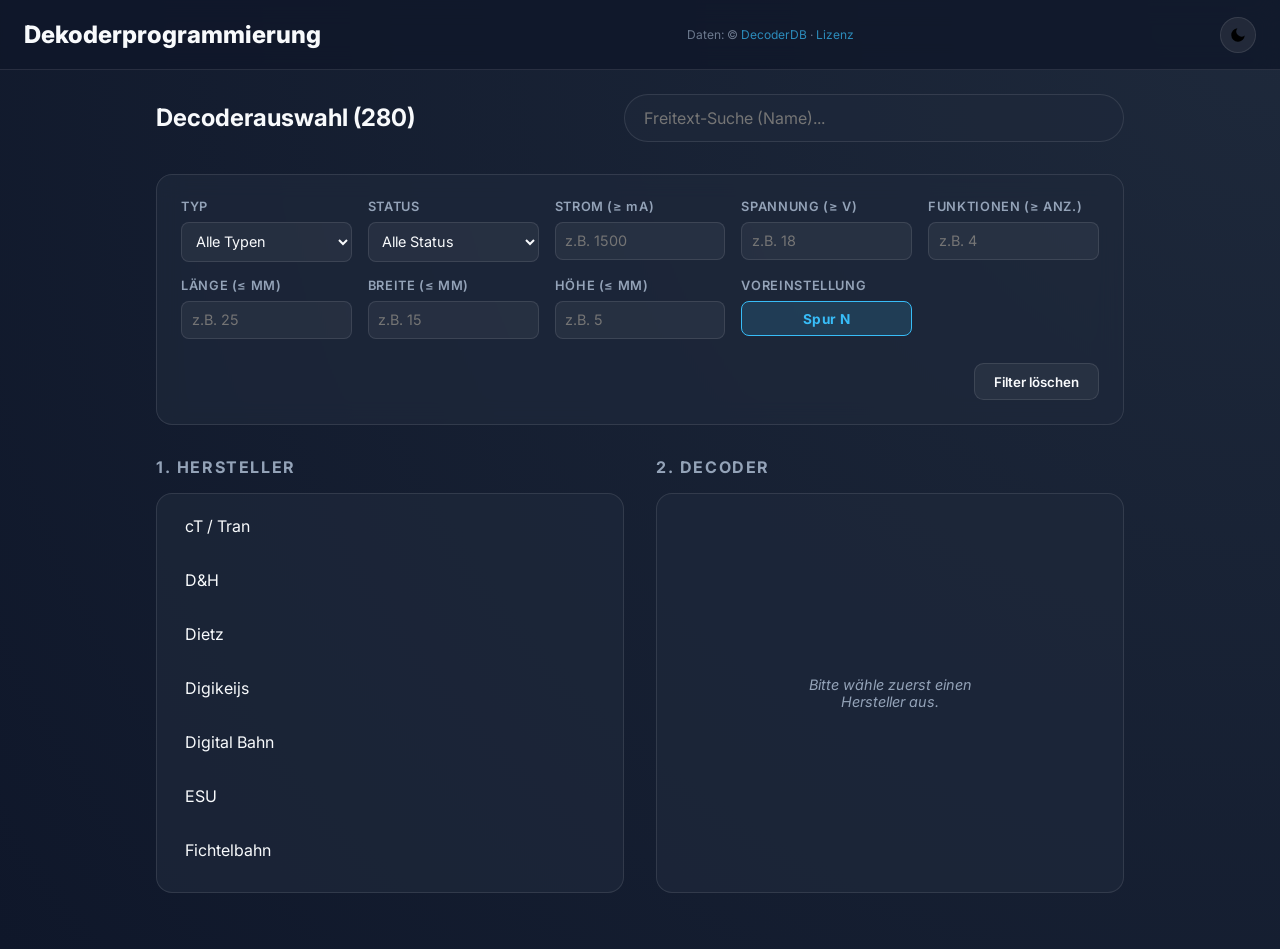
==== commit 55b4d481: "Feature: Added Work-in-Progress modal for Reset, Read, and Write functions" ====
--- a/index.html
+++ b/index.html
@@ -1,3 +1,4 @@
+<!-- Last Build: 2026-05-16 01:26 -->
 <!DOCTYPE html>
 <html lang="de">
 <head>
@@ -171,6 +172,23 @@
         </div>
     </div>
 
+    <!-- Work in Progress Modal -->
+    <div id="wip-modal" class="modal" style="display: none;">
+        <div class="modal-content">
+            <div class="wip-icon">
+                <svg width="64" height="64" viewBox="0 0 24 24" fill="none" stroke="#eab308" stroke-width="2" stroke-linecap="round" stroke-linejoin="round">
+                    <path d="M12 2v4M12 18v4M4.93 4.93l2.83 2.83M16.24 16.24l2.83 2.83M2 12h4M18 12h4M4.93 19.07l2.83-2.83M16.24 7.76l2.83-2.83"/>
+                    <circle cx="12" cy="12" r="5"/>
+                </svg>
+            </div>
+            <h3>Funktion folgt</h3>
+            <p>mittels M5Stack Atom S3 als WLAN-Bridge zu z21-kompatiblen Zentralen</p>
+            <div class="modal-actions">
+                <button id="wip-close" class="btn-secondary">Schließen</button>
+            </div>
+        </div>
+    </div>
+
     <script src="files.js"></script>
     <script src="app.js"></script>
 </body>
--- a/style.css
+++ b/style.css
@@ -269,13 +269,6 @@
     padding: 2rem;
 }
 
-.nav-list.empty::before {
-    content: '🔍';
-    font-size: 2rem;
-    margin-bottom: 1rem;
-    opacity: 0.5;
-}
-
 .placeholder {
     color: var(--text-secondary);
     font-style: italic;
@@ -447,34 +440,76 @@
 
 .reset-popover {
     position: absolute;
-    top: calc(100% + 0.5rem);
+    top: calc(100% + 0.75rem);
     right: 0;
     background: var(--card-bg);
     border: 1px solid var(--border-color);
-    border-radius: 1rem;
+    border-radius: 1.25rem;
     padding: 1.5rem;
-    min-width: 320px;
+    min-width: 300px;
     z-index: 500;
-    box-shadow: 0 15px 30px -5px rgba(0, 0, 0, 0.4);
-    backdrop-filter: blur(16px);
+    box-shadow: 0 20px 40px -10px rgba(0, 0, 0, 0.5);
+    backdrop-filter: blur(20px);
+    display: flex;
+    flex-direction: column;
+    gap: 1rem;
+}
+
+/* Kleiner Pfeil oben am Popover */
+.reset-popover::before {
+    content: '';
+    position: absolute;
+    top: -6px;
+    right: 20px;
+    width: 12px;
+    height: 12px;
+    background: var(--card-bg);
+    border-left: 1px solid var(--border-color);
+    border-top: 1px solid var(--border-color);
+    transform: rotate(45deg);
 }
 
 .reset-popover h3 {
-    margin-bottom: 0.75rem;
+    margin: 0;
     color: var(--danger);
-    font-size: 1rem;
+    font-size: 1.1rem;
+    font-weight: 700;
 }
 
 .reset-popover p {
-    margin-bottom: 1rem;
+    margin: 0;
     line-height: 1.5;
     color: var(--text-primary);
+    font-size: 0.95rem;
+}
+
+.reset-popover strong {
+    display: block;
+    margin-top: 0.5rem;
+    color: var(--accent-color);
+    font-family: 'JetBrains Mono', monospace;
+}
+
+.modal-actions {
+    display: flex;
+    gap: 0.75rem;
+    margin-top: 0.5rem;
+}
+
+.modal-actions button {
+    flex: 1;
+    padding: 0.75rem;
     font-size: 0.9rem;
+    border-radius: 0.75rem;
 }
 
 body.light-mode .reset-popover {
-    background: rgba(255, 255, 255, 0.95);
-    box-shadow: 0 15px 30px -5px rgba(0, 0, 0, 0.15);
+    background: rgba(255, 255, 255, 0.98);
+    box-shadow: 0 20px 40px -10px rgba(0, 0, 0, 0.15);
+}
+
+body.light-mode .reset-popover::before {
+    background: #ffffff;
 }
 
 .header-row {
@@ -543,6 +578,16 @@
     color: var(--text-primary);
 }
 
+.wip-icon {
+    margin-bottom: 1.5rem;
+    animation: rotate 4s linear infinite;
+}
+
+@keyframes rotate {
+    from { transform: rotate(0deg); }
+    to { transform: rotate(360deg); }
+}
+
 .modal-actions {
     display: flex;
     gap: 1rem;
@@ -573,7 +618,7 @@
 
 .sidebar {
     position: sticky;
-    top: 1.5rem;
+    top: calc(var(--header-height) + 1.5rem);
     background: var(--card-bg);
     border: 1px solid var(--border-color);
     border-radius: 1rem;
@@ -644,12 +689,12 @@
 
 /* Accordion Group */
 .cv-group {
-    scroll-margin-top: 1.5rem;
     background: var(--card-bg);
     border: 1px solid var(--border-color);
     border-radius: 1rem;
-    margin-bottom: 1rem;
+    margin-bottom: 1.5rem;
     overflow: hidden;
+    scroll-margin-top: calc(var(--header-height) + 1.5rem);
     transition: all 0.3s;
 }
 
